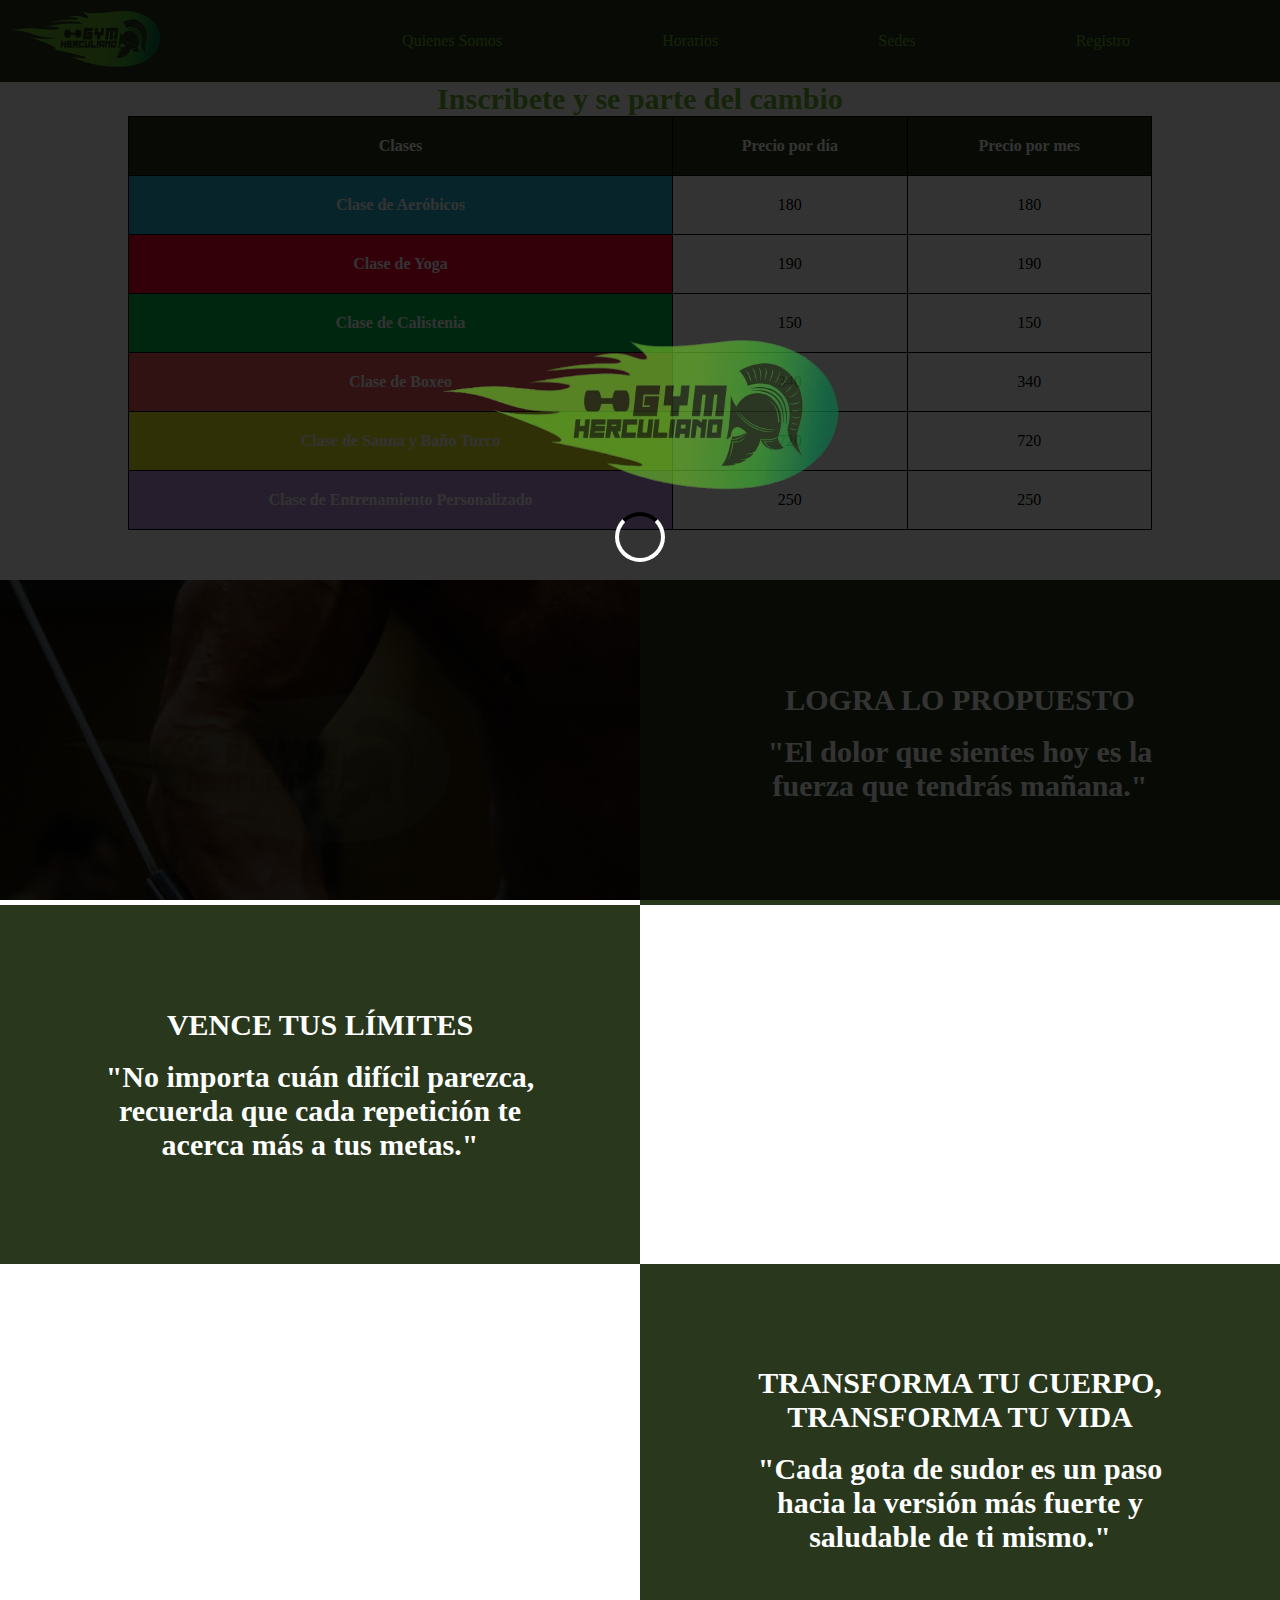
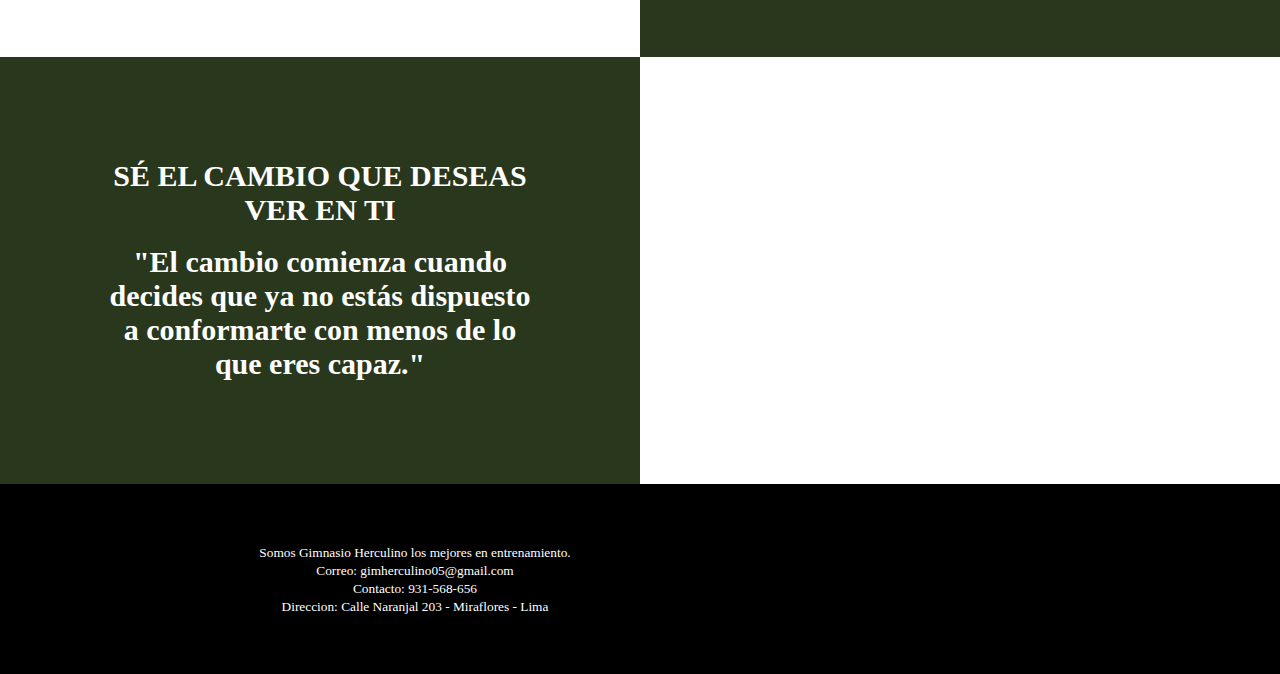
==== pages/inscripcion.html @ 0047a0bd "Add files via upload" ====
<!DOCTYPE html>
<html>
<head>
  <meta charset="UTF-8">
  <meta name="viewport" content="width=device-width, initial-scale=1.0">
  <meta http-equiv="X-UA-Compatible" content="ie=edge">
  <title>Gym Herculiano- Inscripción</title>
  <link rel="icon" href="../assets/img/logo-ico.ico" type="image/x-icon">
  <link rel="stylesheet" href="../assets/css/style.css">
  <link rel="stylesheet" href="../assets/css/animation.css">
  <link rel="stylesheet" href="../assets/css/styleInscripcion.css">
  <script src="../assets/js/functions.js"> </script>
  <script src="../assets/js/services/globalServices.js"> </script>
</head>
<body>
  <header id="header">
    <div>
      <a href="../index.html"><img src="../assets/img/logo.png" alt="250px" width="400px"></a>
    </div>
    <nav>
      <ul>
        <li>
          <a href="#quienesSomos">Quienes Somos</a>
        </li>
        <li>
          <a href="#horarios">Horarios</a>
        </li>
        <li>
          <a href="sedes.html">Sedes</a>
        </li>
        <li>
          <a href="inscripcion.html">Registro</a>
        </li>
      </ul>
    </nav>
  </header>

  <main>
    <h3 class="">Inscribete y se parte del cambio</h3>
    <div id="contenedorTabla"></div>

    <div class="contenedorPresentador">
      <div class="presentador">
        <div class="imagen"></div>
        <!-- <img id="imagen2" src="../assets/img/20.jpg" alt=""> -->
        <div class="frase">
          <h4>LOGRA LO PROPUESTO</h4><BR>
          <h4>"El dolor que sientes hoy es la fuerza que tendrás mañana."</h4>
        </div>
      </div>
  
      <div class="presentador">
        <div class="frase">
          <h4>VENCE TUS LÍMITES</h4><BR>
          <h4>"No importa cuán difícil parezca, recuerda que cada repetición te acerca más a tus metas."</h4>
        </div>
        <div class="imagen"></div>
        <!-- <img id="imagen2" src="../assets/img/20.jpg" alt=""> -->
      </div>
  
      <div class="presentador">
        <div class="imagen"></div>
        <!-- <img id="imagen2" src="../assets/img/20.jpg" alt=""> -->
        <div class="frase">
          <h4>TRANSFORMA TU CUERPO, TRANSFORMA TU VIDA</h4><BR>
          <h4>"Cada gota de sudor es un paso hacia la versión más fuerte y saludable de ti mismo."</h4>
        </div>
      </div>
  
      <div class="presentador">
        <div class="frase">
          <h4>SÉ EL CAMBIO QUE DESEAS VER EN TI</h4><BR>
          <h4>"El cambio comienza cuando decides que ya no estás dispuesto a conformarte con menos de lo que eres capaz."</h4>
        </div>
        <div class="imagen"></div>
        <!-- <img id="imagen2" src="../assets/img/20.jpg" alt=""> -->
      </div>
    </div>
    
    
    <!-- <hr>
          <p><b>Recalcar que los medio de pago en efectivo se pagan en la misma sede.<br>Con el siguiente formulario que llenara para su incripcion se enviar un mensaje a su correo electronico en donde se confirmara su pago.<br>Para depositos por yape o plin o depositos a cuenta bancaria comunicarse con el siguiente numero 9832440117 en donde se le brindara toda la informacion que necesite.</p><br></b>   
        
      <hr> -->
  </main>
  <footer id="footer">
    <div>
      <p><small>Somos Gimnasio Herculino los mejores en entrenamiento.<br>Correo:
          gimherculino05@gmail.com<br>Contacto:
          931-568-656<br>Direccion: Calle Naranjal 203 - Miraflores - Lima</small></p>
    </div>
    <iframe
      src="https://www.google.com/maps/embed?pb=!1m18!1m12!1m3!1d3901.5127310227854!2d-76.96973635337072!3d-12.07701059575384!2m3!1f0!2f0!3f0!3m2!1i1024!2i768!4f13.1!3m3!1m2!1s0x9105c654272237ab%3A0x243239c102004611!2sC.%20El%20Naranjal%20203%2C%20Lima%2015023!5e0!3m2!1ses-419!2spe!4v1683480730650!5m2!1ses-419!2spe"
      width="450" style="border:0;" loading="lazy" referrerpolicy="no-referrer-when-downgrade">
    </iframe>
  </footer>

  <script src="../assets/js/scriptInscripcion.js"> </script>
</body>

</html>
---- assets/css/style.css ----
* {
  margin: 0;
  padding: 0;
  box-sizing: border-box;
}

:root {
  --color-primary: #29371D;
  --color-secondary: #68B42D;
  --color-end: red;
  --color-gray: #cbcbcb;
}

#header {
  display: flex;
  flex-flow: row wrap;
  justify-content: center;
  align-items: center;
  width: 100%;
  padding: 10px;
  background-color: var(--color-primary);
}

#header div {
  width: 20%;
}

#header div a img {
  width: 60%;
}

#header nav {
  width: 80%;
}

#header nav ul {
  list-style: none;
}

#header nav ul {
  display: flex;
  flex-flow: row wrap;
  justify-content: space-evenly;
}

#header nav ul li a {
  text-decoration: none;
  color: var(--color-secondary);
  padding: 15px 20px;
  border-radius: 20px;
}

#header nav ul li a:hover {
  background-color: #fff;
}

#footer {
  padding: 20px;
  background-color: black;
  color: white;
  display: flex;
  flex-flow: row wrap;
  justify-content: center;
  align-items: center;
  text-align: center;
  overflow: hidden;
}

#footer div {
  width: 50%;
}

.loader {
  position: fixed;
  top: 0;
  left: 0;
  width: 100%;
  height: 100%;
  background-color: rgba(0, 0, 0, 0.8);
  z-index: 9999;
  display: none;
  justify-content: center;
  align-items: center;
}

.loader.show {
  display: flex;
}

.loader-inner {
  position: relative;
  text-align: center;
  display: flex;
  flex-direction: column;
  align-items: center;
}

.logo {
  width: 400px;
}

.logo {
  max-width: 400px;
  opacity: 0.7;
}

.circle {
  width: 50px;
  height: 50px;
  border: 4px solid #fff;
  border-top: 4px solid #000;
  border-radius: 50%;
  animation: spin 1s infinite linear;
  margin-top: 20px;
}

.noDrop {
  cursor: no-drop;
}



#loading {
  position: fixed;
  top: 0;
  left: 0;
  width: 100%;
  height: 100%;
  background-color: rgba(255, 255, 255, 0.7);
  display: flex;
  flex-direction: column;
  justify-content: center;
  align-items: center;
  z-index: 9999;
}

.change-border {
  border-color: var(--color-secondary);
}



.modal {
  display: none;
  position: fixed;
  z-index: 9999;
  left: 0;
  top: 0;
  width: 100%;
  height: 100%;
  background-color: rgba(0, 0, 0, 0.5);
}

.modal-content {
  background-color: #fff;
  margin: 10% auto;
  padding: 20px;
  border-radius: 5px;
  width: 60%;
}

.close {
  float: right;
  font-size: 28px;
  font-weight: bold;
  cursor: pointer;
}

.close:hover {
  color: red;
}


.hidden {
  display: none;
}
.visible {
  opacity: 1!important;
}

.transition {
  opacity: 0;
  transition: opacity 0.5s ease-in;
}
---- assets/css/animation.css ----
@keyframes intermitent {
  0% {
    background: white;
  }

  50% {
    background: var(--color-secondary);
    ;
  }

  100% {
    background: white;
  }
}

@keyframes spin {
  from {
    transform: rotate(0deg);
  }

  to {
    transform: rotate(360deg);
  }
}
---- assets/css/styleInscripcion.css ----
/* TABLA DE PRECIOS POR SERVICIO*/


#contenedorTabla{
    text-align: center;
    margin-bottom: 50px;
}
#contenedorTabla h3{
    width: 100%;
    margin-bottom: 20px;
}
#contenedorTabla table{
    width: 80%;
    border-collapse: collapse;
    margin: auto;
    border-radius: 100px;
}
#contenedorTabla th, #contenedorTabla td{
    border: 1px solid black;
}
#contenedorTabla th, #contenedorTabla .fondoVerde{
    background-color: var(--color-primary);
    color: white;
}
#contenedorTabla th, #contenedorTabla td{
    padding: 20px 15px;
    text-align: center;
}
.celdaPrimera{
    color: transparent!important;
    border: none!important;
    background-color: transparent!important;
}
h3{
    font-size: 30px;
    color: var(--color-secondary);
    text-align: center;
}

/* FIN TABLA DE PRECIOS POR SERVICIO*/

/* PARTE PRESENTACION DE IMAGENES CON FRASES*/

.contenedorPresentador{
    background-image: url('../img/fondoMaraco1.png');
    background-attachment: fixed;
    background-size: cover;
}

.presentador{
    display: flex;
    flex-flow: row wrap;
    justify-content: center;
    width: 100%;
}
.presentador .imagen{
    width: 50%;
    background-color: transparent!important;
}
.presentador .frase{
    width: 50%;
    color: white;
    padding: 8%;
    background-color: var(--color-primary);
}
.presentador h4{
    font-size: 30px;
    text-align: center;
}

/* FIN PARTE PRESENTACION DE IMAGENES CON FRASES*/
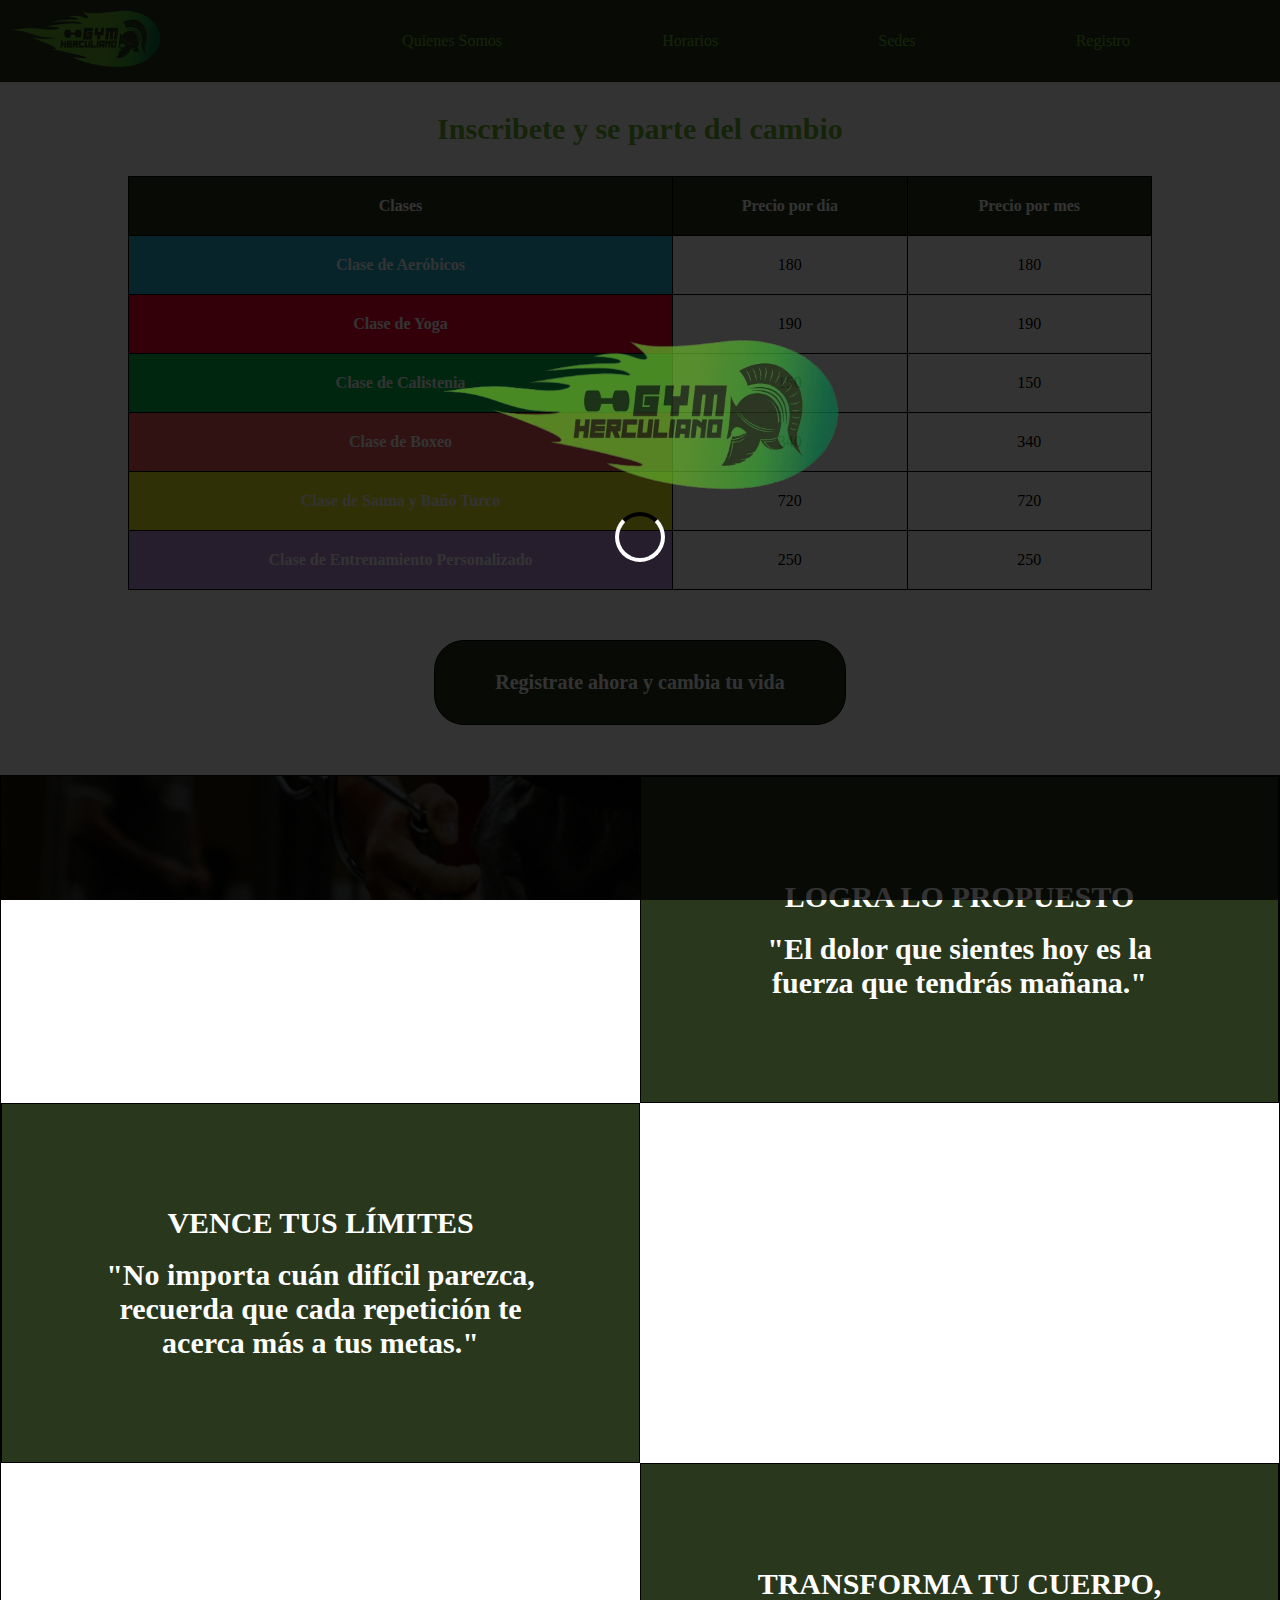
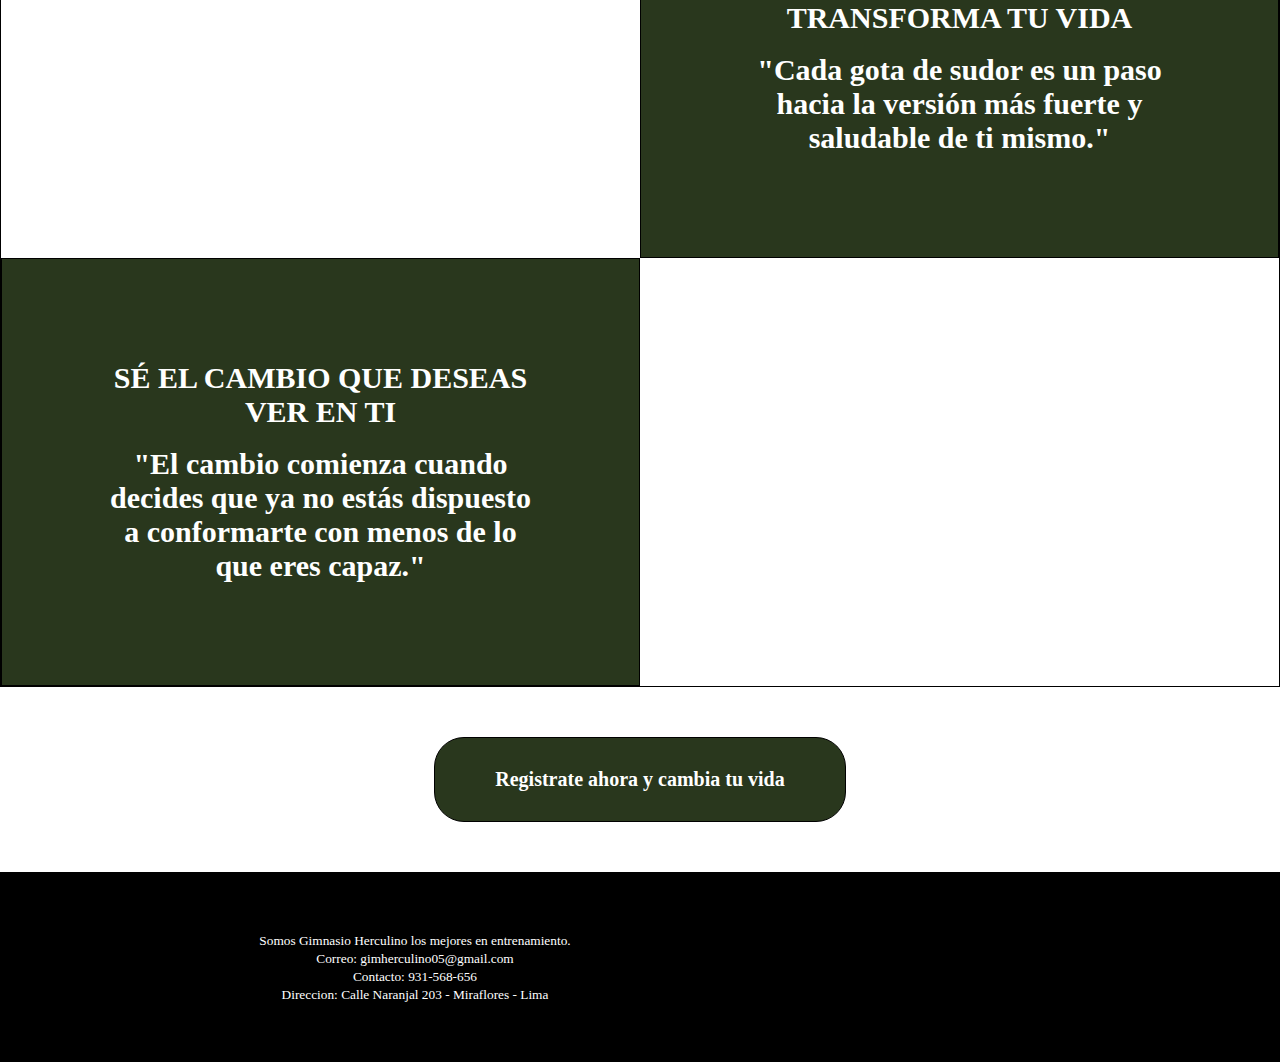
==== commit bd4c1163: "plantilla creada - PC - 28062023" ====
--- a/pages/inscripcion.html
+++ b/pages/inscripcion.html
@@ -4,7 +4,7 @@
   <meta charset="UTF-8">
   <meta name="viewport" content="width=device-width, initial-scale=1.0">
   <meta http-equiv="X-UA-Compatible" content="ie=edge">
-  <title>Gym Herculiano- Inscripción</title>
+  <title>Gym Herculino- Inscripción</title>
   <link rel="icon" href="../assets/img/logo-ico.ico" type="image/x-icon">
   <link rel="stylesheet" href="../assets/css/style.css">
   <link rel="stylesheet" href="../assets/css/animation.css">
@@ -36,8 +36,12 @@
   </header>
 
   <main>
-    <h3 class="">Inscribete y se parte del cambio</h3>
+    <h3 class="tituloInscripcion">Inscribete y se parte del cambio</h3>
     <div id="contenedorTabla"></div>
+
+    <div class="botonRegistrarse">
+      <a href="registro.html">Registrate ahora y cambia tu vida</a>
+    </div>
 
     <div class="contenedorPresentador">
       <div class="presentador">
@@ -77,6 +81,10 @@
       </div>
     </div>
     
+
+    <div class="botonRegistrarse">
+      <a href="registro.html">Registrate ahora y cambia tu vida</a>
+    </div>
     
     <!-- <hr>
           <p><b>Recalcar que los medio de pago en efectivo se pagan en la misma sede.<br>Con el siguiente formulario que llenara para su incripcion se enviar un mensaje a su correo electronico en donde se confirmara su pago.<br>Para depositos por yape o plin o depositos a cuenta bancaria comunicarse con el siguiente numero 9832440117 en donde se le brindara toda la informacion que necesite.</p><br></b>   
--- a/assets/css/styleInscripcion.css
+++ b/assets/css/styleInscripcion.css
@@ -1,5 +1,8 @@
+.tituloInscripcion{
+    margin: 30px auto;
+}
+
 /* TABLA DE PRECIOS POR SERVICIO*/
-
 
 #contenedorTabla{
     text-align: center;
@@ -39,12 +42,36 @@
 
 /* FIN TABLA DE PRECIOS POR SERVICIO*/
 
+
+.botonRegistrarse{
+    width: 100%;
+    text-align: center;
+    margin: 50px auto;
+}
+.botonRegistrarse a{
+    display: inline-block;
+    background-color: var(--color-primary);
+    text-decoration: none;
+    color: white;
+    font-size: 20px;
+    font-weight: bold;
+    padding: 30px 60px;
+    border: 1px solid black;
+    border-radius: 30px;
+}
+.botonRegistrarse a:hover{
+    color: var(--color-primary);
+    background-color: white;
+    border: 1px solid var(--color-primary);
+}
+
 /* PARTE PRESENTACION DE IMAGENES CON FRASES*/
 
 .contenedorPresentador{
-    background-image: url('../img/fondoMaraco1.png');
+    background-image: url('../img/fondoMaraco2.png');
     background-attachment: fixed;
     background-size: cover;
+    border: 1px solid black;
 }
 
 .presentador{
@@ -62,6 +89,7 @@
     color: white;
     padding: 8%;
     background-color: var(--color-primary);
+    border: 1px solid black;
 }
 .presentador h4{
     font-size: 30px;
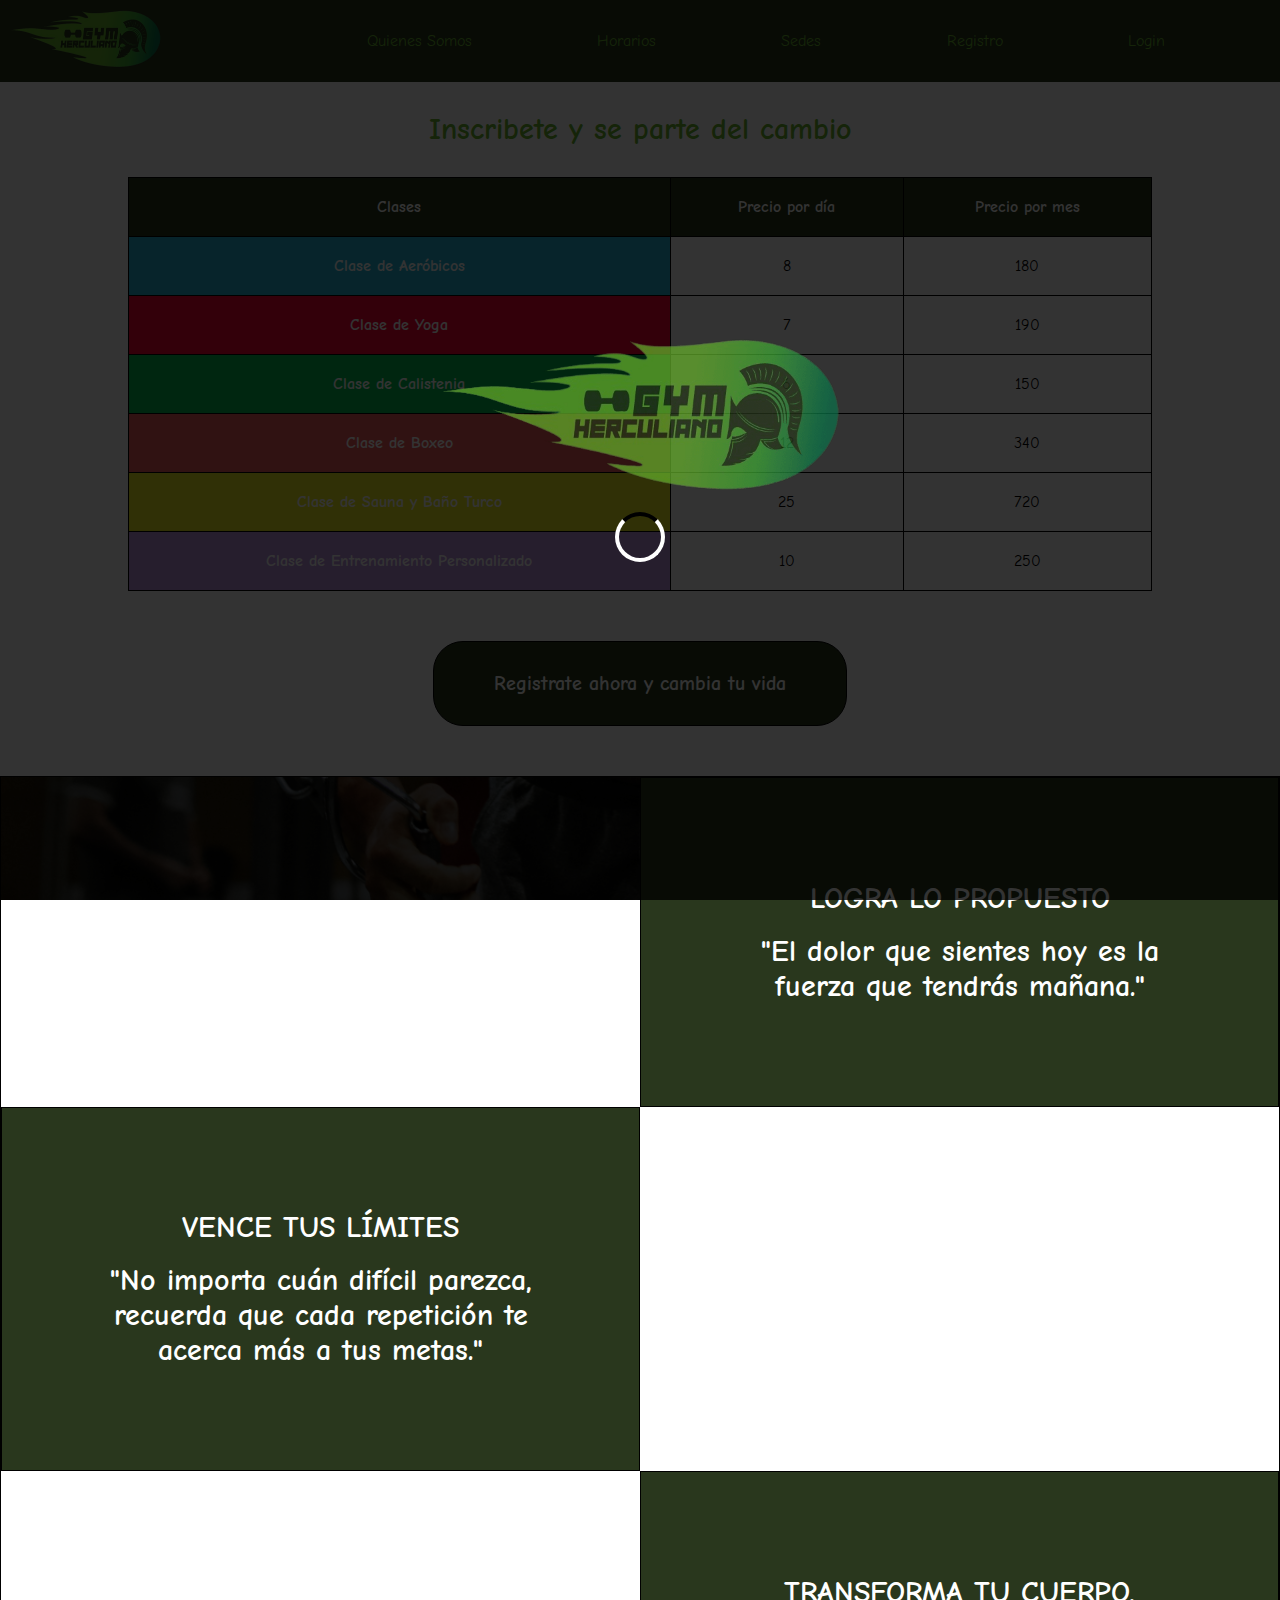
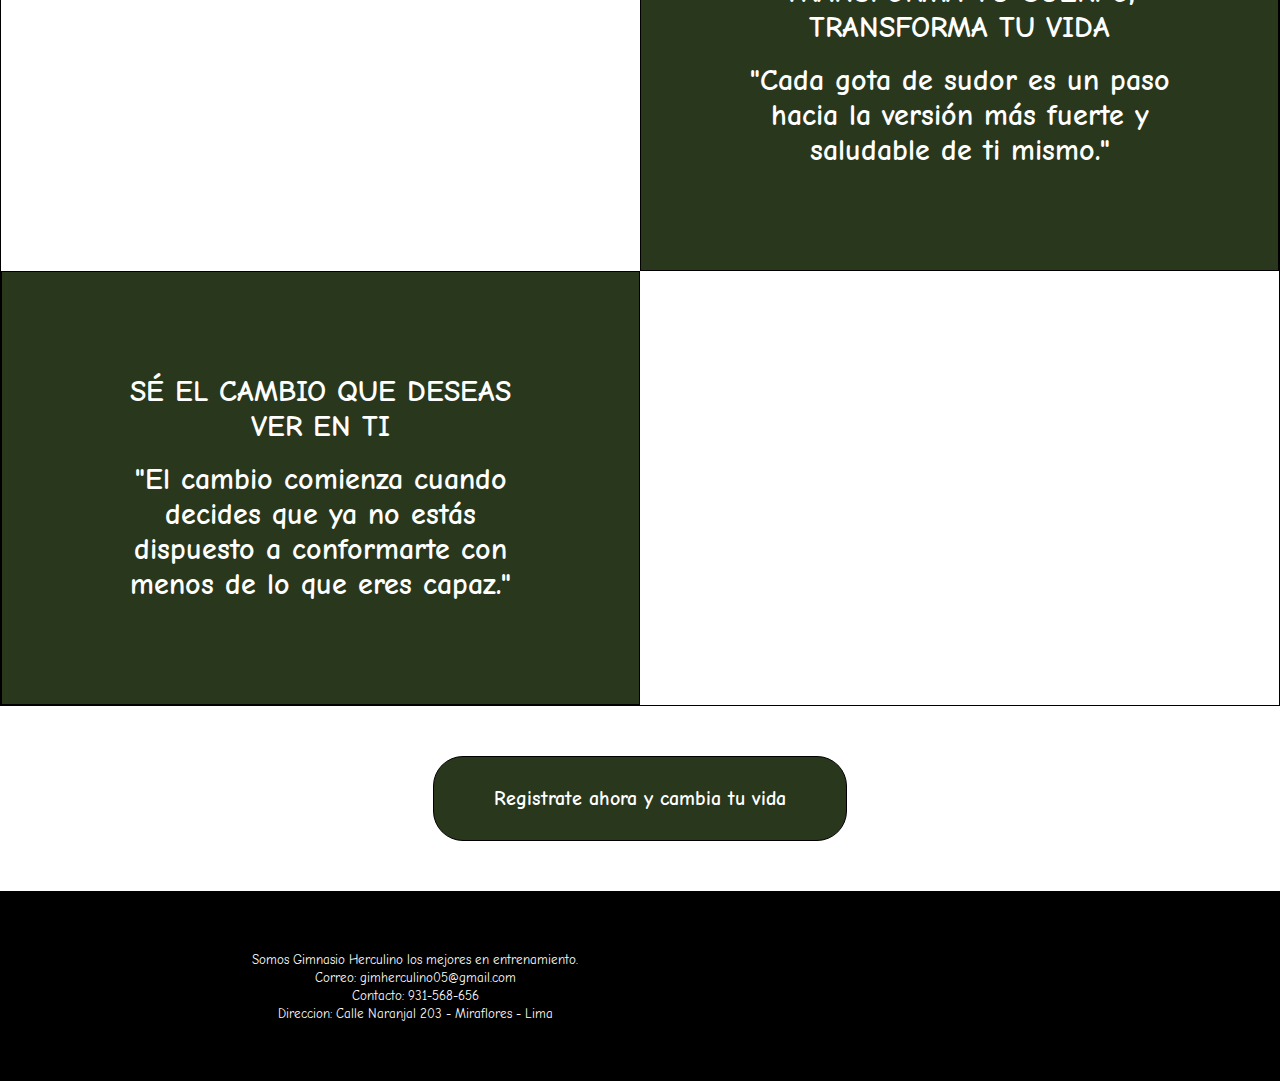
==== commit e1d15271: "plantilla final, Creación de login - PC - 20230630" ====
--- a/pages/inscripcion.html
+++ b/pages/inscripcion.html
@@ -20,7 +20,7 @@
     <nav>
       <ul>
         <li>
-          <a href="#quienesSomos">Quienes Somos</a>
+          <a href="quienesSomos.html">Quienes Somos</a>
         </li>
         <li>
           <a href="#horarios">Horarios</a>
@@ -30,6 +30,9 @@
         </li>
         <li>
           <a href="inscripcion.html">Registro</a>
+        </li>
+        <li>
+          <a href="login.html">Login</a>
         </li>
       </ul>
     </nav>
--- a/assets/css/style.css
+++ b/assets/css/style.css
@@ -1,7 +1,10 @@
+@import url('https://fonts.googleapis.com/css2?family=Comic+Neue&display=swap');
+
 * {
   margin: 0;
   padding: 0;
   box-sizing: border-box;
+  font-family: 'Comic Neue', cursive;
 }
 
 :root {
